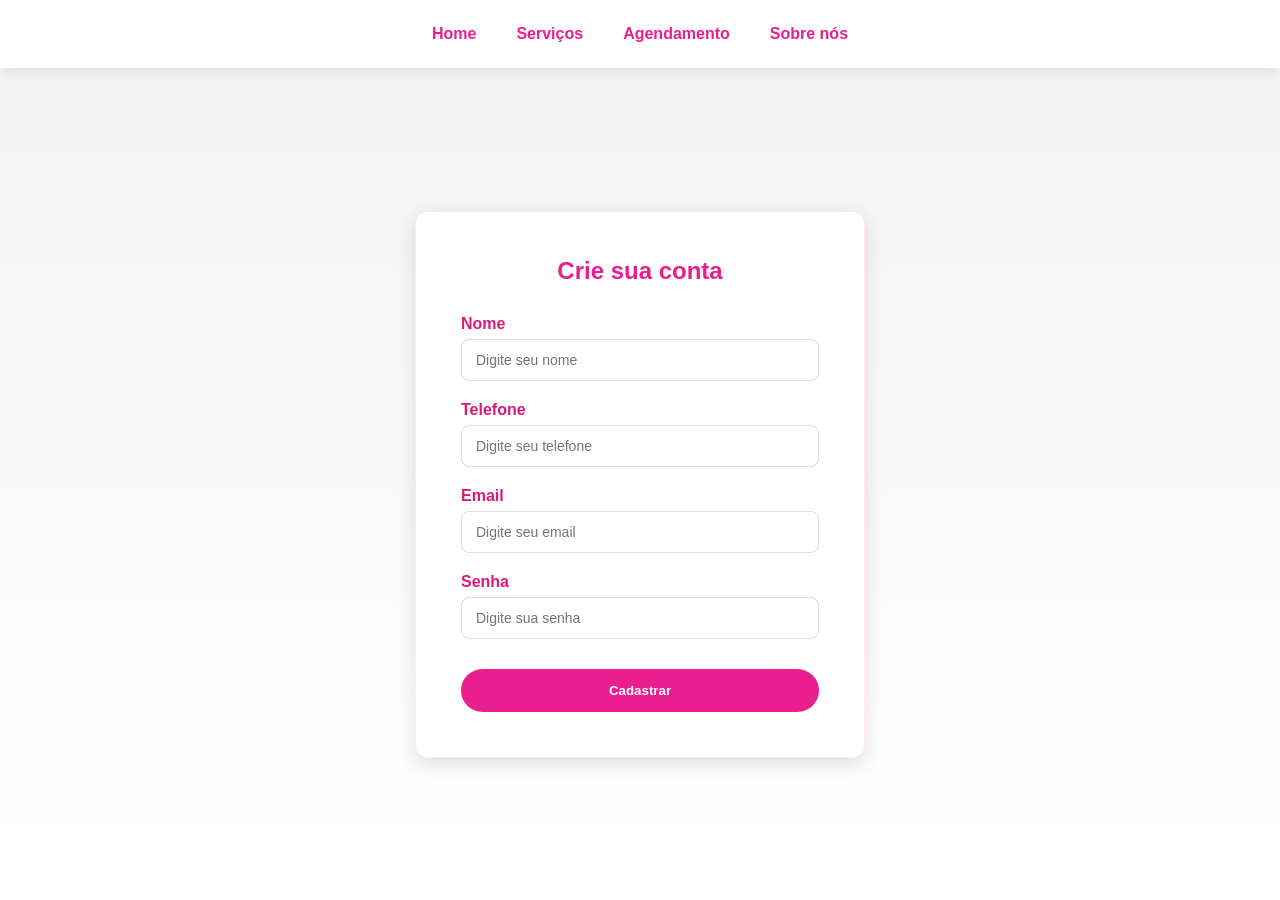
==== html/agendamento.html @ 5a00b75d "criada a funcao fetch no js para receber o cadastro do usuario posteriormente no spring" ====
<!DOCTYPE html>
<html lang="pt-BR">
<head>
    <meta charset="UTF-8">
    <meta name="viewport" content="width=device-width, initial-scale=1.0">
    <title>Agendamento</title>
    <link rel="stylesheet" href="../styles/agendamento.css">
    <link rel="stylesheet" href="../styles/style.css">
</head>

<body>

    <header>
        <nav>
            <ul>
                <li><a href="index.html">Home</a></li>
                <li><a href="index.html#servicos">Serviços</a></li>
                <li><a href="agendamento.html">Agendamento</a></li>
                <li><a href="sobre-nos.html">Sobre nós</a></li>
            </ul>
        </nav>
    </header>

    <main>
        <div class="form-container">
            <h2>Crie sua conta</h2>

            <form id="form"class="formulario">
                
                <label for="input-nome">Nome</label>
                <input type="text" id="input-nome" placeholder="Digite seu nome" required>

                <label for="input-telefone">Telefone</label>
                <input type="tel" id="input-telefone" placeholder="Digite seu telefone" required>

                <label for="input-email">Email</label>
                <input type="email" id="input-email" placeholder="Digite seu email" required>

                <label for="input-senha">Senha</label>
                <input type="password" id="input-senha" placeholder="Digite sua senha" required>

                <button type="submit">Cadastrar</button>

            </form>
        </div>
    </main>
    <script src="../script.js"></script>
</body>
</html>
---- styles/agendamento.css ----
* {
    margin: 0;
    padding: 0;
    box-sizing: border-box;
}

:root {
    --color-primary: #E91E8F;
    --color-primary-dark: #D81B7B;
    --color-primary-light: #F062A6;
    --color-primary-soft: #F8A1C4;

    --color-white: #FFFFFF;
    --color-background: #F2F2F2;
    --color-text: #333333;
    --color-text-light: #666666;

    --shadow-soft: 0 4px 12px rgba(0, 0, 0, 0.08);
    --shadow-medium: 0 6px 18px rgba(0, 0, 0, 0.12);

    --border-radius: 12px;
}

body {
    font-family: 'Poppins', Arial, sans-serif;
    background: linear-gradient(to bottom, var(--color-background), var(--color-white));
    color: var(--color-text);
    min-height: 100vh;
    display: flex;
    flex-direction: column;
}

/* HEADER */

header {
    background: var(--color-white);
    box-shadow: var(--shadow-soft);
}

nav ul {
    display: flex;
    justify-content: center;
    list-style: none;
    padding: 25px 0;
    gap: 40px;
}

nav a {
    text-decoration: none;
    font-weight: 600;
    color: var(--color-primary);
    position: relative;
    transition: 0.3s ease;
}

nav a::after {
    content: "";
    position: absolute;
    left: 0;
    bottom: -6px;
    width: 0%;
    height: 2px;
    background: var(--color-primary);
    transition: 0.3s ease;
}

nav a:hover {
    color: var(--color-primary-dark);
}

nav a:hover::after {
    width: 100%;
}

/* MAIN */

main {
    flex: 1;
    display: flex;
    justify-content: center;
    align-items: center;
    padding: 60px 20px;
}

/* FORM CONTAINER */

.form-container {
    width: 100%;
    max-width: 450px;
    background: var(--color-white);
    padding: 45px;
    border-radius: var(--border-radius);
    box-shadow: var(--shadow-medium);
    border: 1px solid rgba(233, 30, 143, 0.1);
}

.form-container h2 {
    text-align: center;
    margin-bottom: 30px;
    color: var(--color-primary);
}

/* FORM */

.formulario {
    display: flex;
    flex-direction: column;
}

.formulario label {
    font-weight: 600;
    margin-bottom: 6px;
    color: var(--color-primary-dark);
}

.formulario input {
    padding: 12px 14px;
    margin-bottom: 20px;
    border-radius: 8px;
    border: 1px solid #ddd;
    font-size: 14px;
    transition: 0.3s ease;
}

.formulario input:focus {
    border-color: var(--color-primary);
    box-shadow: 0 0 0 3px rgba(233, 30, 143, 0.15);
    outline: none;
}

.formulario button {
    margin-top: 10px;
    padding: 14px;
    border-radius: 30px;
    border: none;
    background: var(--color-primary);
    color: var(--color-white);
    font-weight: 600;
    cursor: pointer;
    transition: 0.3s ease;
}

.formulario button:hover {
    background: var(--color-primary-dark);
    box-shadow: 0 6px 15px rgba(233, 30, 143, 0.35);
    transform: translateY(-2px);
}

/* RESPONSIVO */

@media (max-width: 600px) {
    nav ul {
        flex-direction: column;
        gap: 20px;
    }

    .form-container {
        padding: 30px;
    }
}
---- styles/style.css ----
* {
    margin: 0;
    padding: 0;
    box-sizing: border-box;
}

:root {
    --color-primary: #E91E8F;
    --color-primary-dark: #D81B7B;
    --color-primary-light: #F062A6;
    --color-primary-soft: #F8A1C4;

    --color-white: #FFFFFF;
    --color-background: #F2F2F2;
    --color-text: #333333;
    --color-text-light: #666666;

    --shadow-soft: 0 4px 12px rgba(0, 0, 0, 0.08);
    --shadow-medium: 0 6px 18px rgba(0, 0, 0, 0.12);

    --border-radius: 12px;
}

body {
    font-family: 'Poppins', Arial, sans-serif;
    background: linear-gradient(to bottom, var(--color-background), var(--color-white));
    color: var(--color-text);
}

header {
    background: var(--color-white);
    box-shadow: var(--shadow-soft);
}

nav ul {
    display: flex;
    justify-content: center;
    list-style: none;
    padding: 25px 0;
    gap: 40px;
}

nav a {
    text-decoration: none;
    font-weight: 600;
    color: var(--color-primary);
    position: relative;
    transition: 0.3s ease;
}

nav a::after {
    content: "";
    position: absolute;
    left: 0;
    bottom: -6px;
    width: 0%;
    height: 2px;
    background: var(--color-primary);
    transition: 0.3s ease;
}

nav a:hover {
    color: var(--color-primary-dark);
}

nav a:hover::after {
    width: 100%;
}

main img {
    width: 100%;
    max-height: 500px;
    object-fit: cover;
    display: block;
}

/* ================= SERVIÇOS ================= */

.servicos {
    padding: 80px 20px;
    text-align: center;
}

.servicos h2 {
    font-size: 36px;
    color: var(--color-primary);
    margin-bottom: 60px;
    font-weight: 700;
}

.servicos-container {
    display: grid;
    grid-template-columns: repeat(3, 1fr);
    gap: 40px;
    max-width: 1100px;
    margin: 0 auto;
    align-items: stretch; /* força mesma altura */
}

.card {
    background: var(--color-white);
    padding: 30px;
    border-radius: var(--border-radius);
    box-shadow: var(--shadow-soft);
    border: 1px solid rgba(233, 30, 143, 0.1);
    transition: all 0.4s ease;

    display: flex;
    flex-direction: column;
    height: 100%; /* garante altura igual */
}

.card:hover {
    transform: translateY(-12px);
    box-shadow: var(--shadow-medium);
    border: 1px solid var(--color-primary-soft);
}

.card img {
    width: 100%;
    height: 200px;
    object-fit: cover;
    border-radius: var(--border-radius);
    margin-bottom: 20px;
}

.card h3 {
    color: var(--color-primary-dark);
    margin-bottom: 15px;
    font-weight: 600;
}

.card p {
    font-size: 14px;
    color: var(--color-text-light);
    line-height: 1.7;
    margin-bottom: 15px;
}

.card p:last-of-type {
    margin-bottom: 20px;
}

.btn-agendar {
    display: inline-block;
    padding: 12px 28px;
    background: var(--color-primary);
    color: var(--color-white);
    border-radius: 30px;
    text-decoration: none;
    font-size: 14px;
    font-weight: 500;
    transition: 0.3s ease;
    margin-top: auto; /* botão sempre embaixo */
}

.btn-agendar:hover {
    background: var(--color-primary-dark);
    box-shadow: 0 6px 15px rgba(233, 30, 143, 0.35);
}

/* ================= RESPONSIVO ================= */

@media (max-width: 992px) {
    .servicos-container {
        grid-template-columns: repeat(2, 1fr);
    }
}

@media (max-width: 600px) {
    .servicos-container {
        grid-template-columns: 1fr;
    }

    nav ul {
        flex-direction: column;
        gap: 20px;
    }
}

/* ================= FOOTER ================= */

.footer {
    background: var(--color-primary);
    color: var(--color-white);
    padding: 60px 20px 20px 20px;
    margin-top: 80px;
}

.footer-container {
    display: flex;
    justify-content: space-between;
    flex-wrap: wrap;
    gap: 40px;
    max-width: 1100px;
    margin: auto;
}

.footer h3,
.footer h4 {
    margin-bottom: 15px;
}

.footer p {
    font-size: 14px;
    line-height: 1.6;
}

.footer-links ul {
    list-style: none;
}

.footer-links li {
    margin-bottom: 8px;
}

.footer-links a {
    text-decoration: none;
    color: var(--color-white);
    font-size: 14px;
}

.footer-bottom {
    text-align: center;
    margin-top: 40px;
    padding-top: 20px;
    border-top: 1px solid rgba(255, 255, 255, 0.3);
    font-size: 13px;
}

.footer-map {
    margin-top: 30px;
    border-radius: var(--border-radius);
    overflow: hidden;
    box-shadow: var(--shadow-soft);
}
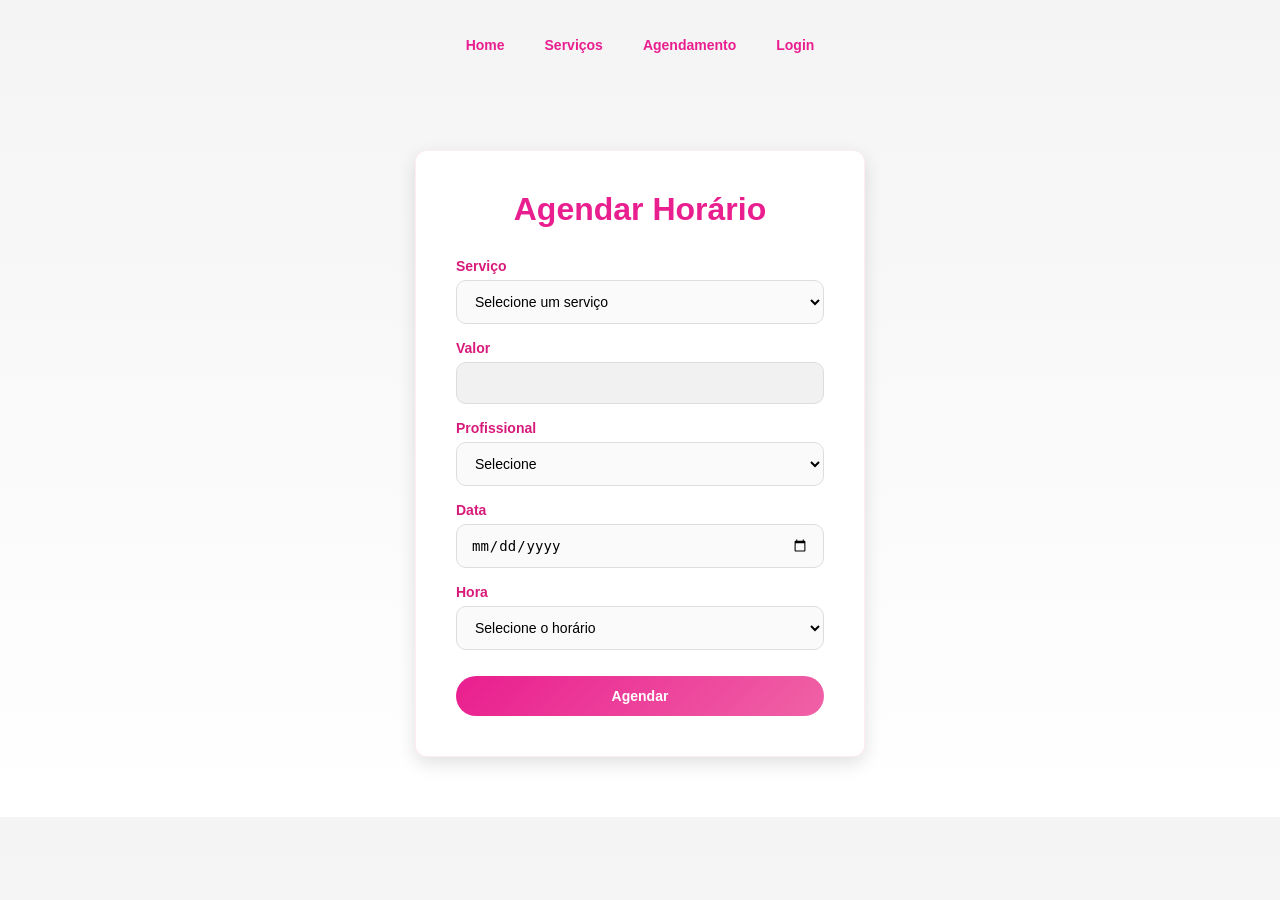
==== commit 606bcbe1: "alterações em massa" ====
--- a/html/agendamento.html
+++ b/html/agendamento.html
@@ -1,49 +1,89 @@
 <!DOCTYPE html>
 <html lang="pt-BR">
+
 <head>
     <meta charset="UTF-8">
     <meta name="viewport" content="width=device-width, initial-scale=1.0">
     <title>Agendamento</title>
+
     <link rel="stylesheet" href="../styles/agendamento.css">
-    <link rel="stylesheet" href="../styles/style.css">
+    <link rel="stylesheet" href="../styles/menu.css">
 </head>
 
 <body>
 
     <header>
         <nav>
-            <ul>
+            <ul id="menu">
                 <li><a href="index.html">Home</a></li>
                 <li><a href="index.html#servicos">Serviços</a></li>
                 <li><a href="agendamento.html">Agendamento</a></li>
-                <li><a href="sobre-nos.html">Sobre nós</a></li>
+                <li id="menu-login"><a href="login.html">Login</a></li>
             </ul>
         </nav>
     </header>
 
     <main>
+
         <div class="form-container">
-            <h2>Crie sua conta</h2>
+            <h2>Agendar Horário</h2>
 
-            <form id="form"class="formulario">
-                
-                <label for="input-nome">Nome</label>
-                <input type="text" id="input-nome" placeholder="Digite seu nome" required>
+            <form id="form-agendamento" class="formulario">
 
-                <label for="input-telefone">Telefone</label>
-                <input type="tel" id="input-telefone" placeholder="Digite seu telefone" required>
+                <div class="campo">
+                    <label>Serviço</label>
+                    <select id="servico" required>
+                        <option value="">Selecione um serviço</option>
+                        <option value="Manicure" data-valor="40">Manicure</option>
+                        <option value="Pedicure" data-valor="50">Pedicure</option>
+                        <option value="Pe e Mao" data-valor="65">Pé e Mão</option>
+                        <option value="Escova" data-valor="50">Escova</option>
+                        <option value="Progressiva" data-valor="100">Progressiva</option>
+                        <option value="Botox" data-valor="90">Botox Capilar</option>
+                    </select>
+                </div>
 
-                <label for="input-email">Email</label>
-                <input type="email" id="input-email" placeholder="Digite seu email" required>
+                <div class="campo">
+                    <label>Valor</label>
+                    <input type="text" id="valor" readonly>
+                </div>
 
-                <label for="input-senha">Senha</label>
-                <input type="password" id="input-senha" placeholder="Digite sua senha" required>
+                <div class="campo">
+                    <label>Profissional</label>
+                    <select id="profissional" required>
+                        <option value="">Selecione</option>
+                    </select>
+                </div>
 
-                <button type="submit">Cadastrar</button>
+                <div class="campo">
+                    <label>Data</label>
+                    <input type="date" id="data" required>
+                </div>
+
+                <div class="campo">
+                    <label>Hora</label>
+                    <select id="hora" required>
+                        <option value="">Selecione o horário</option>
+                    </select>
+                </div>
+
+                <button type="submit">Agendar</button>
 
             </form>
         </div>
+
+        <script>
+            const usuario = JSON.parse(localStorage.getItem("usuario"));
+            if (usuario.role === "profissional") {
+                // mostrar agenda do profissional
+            } else {
+                // mostrar fluxo do cliente
+            }
+        </script>
+
     </main>
-    <script src="../script.js"></script>
+
+    <script src="../agendamento.js"></script>
 </body>
+
 </html>
--- a/styles/agendamento.css
+++ b/styles/agendamento.css
@@ -11,7 +11,8 @@
     --color-primary-soft: #F8A1C4;
 
     --color-white: #FFFFFF;
-    --color-background: #F2F2F2;
+    --color-background: #F4F4F4;
+
     --color-text: #333333;
     --color-text-light: #666666;
 
@@ -19,40 +20,55 @@
     --shadow-medium: 0 6px 18px rgba(0, 0, 0, 0.12);
 
     --border-radius: 12px;
+
+    --font-size-base: 15px;
+    --font-size-small: 14px;
+    --font-size-title: 32px;
+
+    --nav-height: 40px;
 }
 
 body {
     font-family: 'Poppins', Arial, sans-serif;
     background: linear-gradient(to bottom, var(--color-background), var(--color-white));
     color: var(--color-text);
-    min-height: 100vh;
-    display: flex;
-    flex-direction: column;
-}
-
-/* HEADER */
-
-header {
-    background: var(--color-white);
-    box-shadow: var(--shadow-soft);
+    margin: 0;
+    font-size: var(--font-size-base);
+}
+
+main {
+    flex: 1;
+    display: flex;
+    justify-content: center;
+    align-items: center;
+    padding: 60px 20px;
 }
 
 nav ul {
     display: flex;
     justify-content: center;
+    align-items: center;
     list-style: none;
     padding: 25px 0;
     gap: 40px;
 }
 
+nav li {
+    display: flex;
+    align-items: center;
+}
+
 nav a {
     text-decoration: none;
     font-weight: 600;
     color: var(--color-primary);
+    font-size: var(--font-size-small);
+    height: var(--nav-height);
+    display: flex;
+    align-items: center;
     position: relative;
     transition: 0.3s ease;
 }
-
 nav a::after {
     content: "";
     position: absolute;
@@ -72,89 +88,147 @@
     width: 100%;
 }
 
-/* MAIN */
-
-main {
-    flex: 1;
-    display: flex;
-    justify-content: center;
-    align-items: center;
-    padding: 60px 20px;
-}
-
-/* FORM CONTAINER */
+#menu-login {
+    display: flex;
+    align-items: center;
+    gap: 10px;
+}
+
+#menu-login span {
+    font-size: var(--font-size-small);
+    font-weight: 600;
+    color: var(--color-primary-dark);
+    height: var(--nav-height);
+    display: flex;
+    align-items: center;
+}
+
+#menu-login .btn-logout {
+    height: var(--nav-height);
+    padding: 0 18px;
+    border-radius: 30px;
+    border: none;
+    background: var(--color-primary);
+    color: var(--color-white);
+    font-size: var(--font-size-small);
+    font-weight: 600;
+    display: flex;
+    align-items: center;
+    cursor: pointer;
+    transition: 0.3s ease;
+}
+
+#menu-login .btn-logout:hover {
+    background: var(--color-primary-dark);
+    box-shadow: 0 6px 15px rgba(233, 30, 143, 0.35);
+}
 
 .form-container {
     width: 100%;
     max-width: 450px;
     background: var(--color-white);
-    padding: 45px;
+    padding: 40px;
     border-radius: var(--border-radius);
     box-shadow: var(--shadow-medium);
-    border: 1px solid rgba(233, 30, 143, 0.1);
+    border: 1px solid rgba(233, 30, 143, 0.08);
+    transition: 0.3s ease;
+}
+
+.form-container:hover {
+    transform: translateY(-2px);
 }
 
 .form-container h2 {
     text-align: center;
     margin-bottom: 30px;
     color: var(--color-primary);
-}
-
-/* FORM */
+    font-weight: 700;
+    font-size: var(--font-size-title);
+}
 
 .formulario {
     display: flex;
     flex-direction: column;
+    gap: 16px;
+}
+
+.campo {
+    display: flex;
+    flex-direction: column;
+    gap: 6px;
 }
 
 .formulario label {
     font-weight: 600;
-    margin-bottom: 6px;
+    font-size: var(--font-size-small);
     color: var(--color-primary-dark);
 }
 
-.formulario input {
+.formulario input,
+.formulario select {
     padding: 12px 14px;
-    margin-bottom: 20px;
-    border-radius: 8px;
+    border-radius: 10px;
     border: 1px solid #ddd;
-    font-size: 14px;
-    transition: 0.3s ease;
-}
-
-.formulario input:focus {
+    font-size: var(--font-size-small);
+    background: #fafafa;
+    transition: 0.25s ease;
+    outline: none;
+}
+
+.formulario input:focus,
+.formulario select:focus {
     border-color: var(--color-primary);
+    background: #fff;
     box-shadow: 0 0 0 3px rgba(233, 30, 143, 0.15);
-    outline: none;
+}
+
+.formulario input[readonly] {
+    background: #f1f1f1;
+    color: var(--color-text-light);
+    cursor: not-allowed;
 }
 
 .formulario button {
     margin-top: 10px;
-    padding: 14px;
+    height: 40px;
     border-radius: 30px;
     border: none;
-    background: var(--color-primary);
+    background: linear-gradient(135deg, var(--color-primary), var(--color-primary-light));
     color: var(--color-white);
+    font-size: var(--font-size-small);
     font-weight: 600;
     cursor: pointer;
     transition: 0.3s ease;
 }
 
 .formulario button:hover {
-    background: var(--color-primary-dark);
-    box-shadow: 0 6px 15px rgba(233, 30, 143, 0.35);
-    transform: translateY(-2px);
-}
-
-/* RESPONSIVO */
-
-@media (max-width: 600px) {
-    nav ul {
-        flex-direction: column;
-        gap: 20px;
+    background: linear-gradient(135deg, var(--color-primary-dark), var(--color-primary));
+    box-shadow: 0 8px 18px rgba(233, 30, 143, 0.35);
+    transform: translateY(-1px);
+}
+
+.form-container p {
+    text-align: center;
+    margin-top: 20px;
+    font-size: var(--font-size-small);
+}
+
+a {
+    text-decoration: none;
+    color: var(--color-primary);
+    font-weight: 500;
+}
+
+a:hover {
+    text-decoration: underline;
+}
+
+@media (max-width: 480px) {
+    .form-container {
+        padding: 25px;
     }
 
-    .form-container {
-        padding: 30px;
+    .form-container h2 {
+        font-size: 24px;
     }
 }
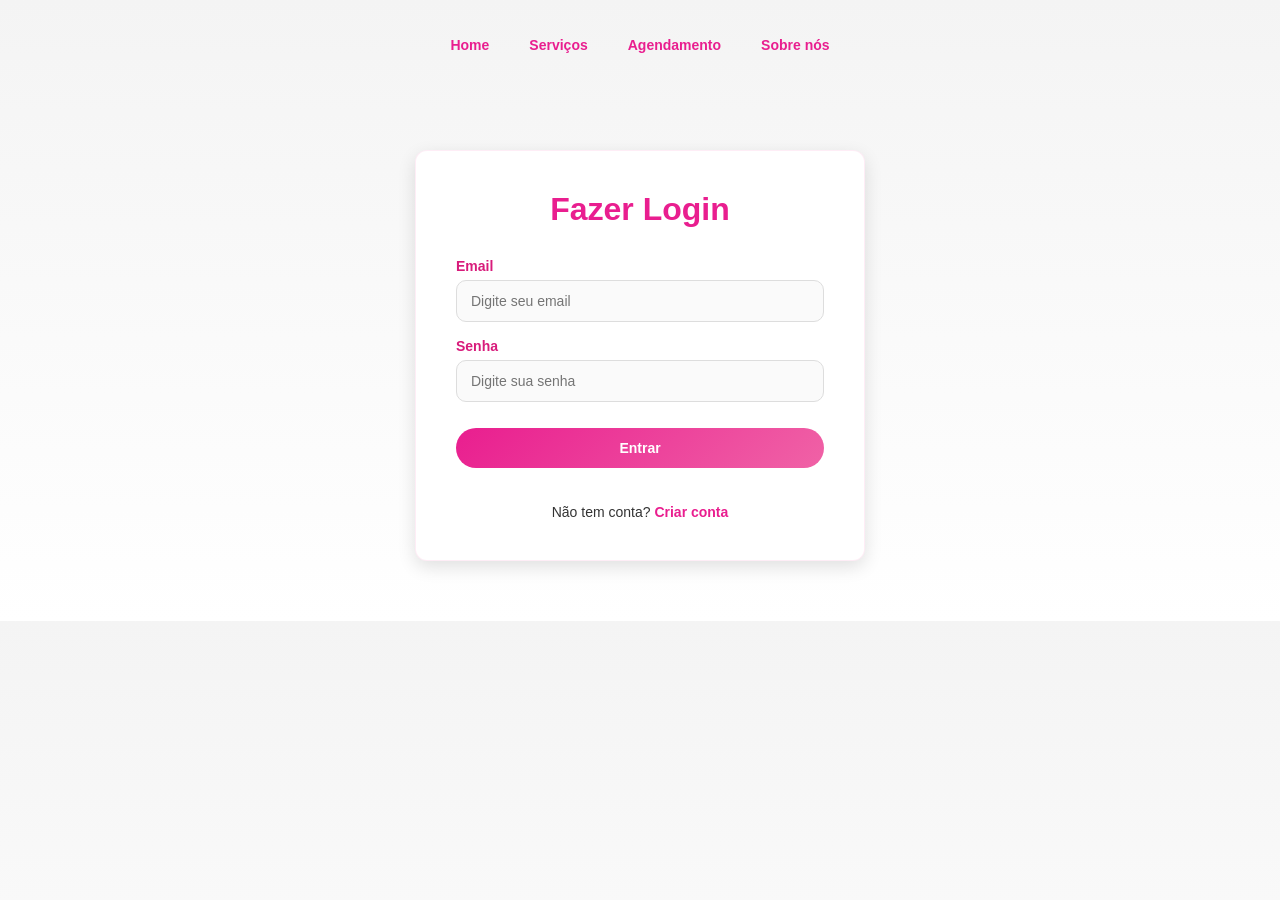
==== commit 301a5ff5: "atualizacao" ====
--- a/html/agendamento.html
+++ b/html/agendamento.html
@@ -75,9 +75,7 @@
         <script>
             const usuario = JSON.parse(localStorage.getItem("usuario"));
             if (usuario.role === "profissional") {
-                // mostrar agenda do profissional
             } else {
-                // mostrar fluxo do cliente
             }
         </script>
 
--- a/styles/menu.css
+++ b/styles/menu.css
@@ -0,0 +1,104 @@
+/* ================= MENU PADRÃO GLOBAL ================= */
+
+:root {
+    --color-primary: #E91E8F;
+    --color-primary-dark: #D81B7B;
+    --color-white: #FFFFFF;
+
+    --font-size-small: 14px;
+    --nav-height: 40px;
+}
+
+header {
+    background: var(--color-white);
+    box-shadow: 0 4px 12px rgba(0, 0, 0, 0.08);
+}
+
+nav ul {
+    display: flex;
+    justify-content: center;
+    align-items: center;
+    list-style: none;
+    padding: 25px 0;
+    gap: 40px;
+}
+
+nav li {
+    display: flex;
+    align-items: center;
+}
+
+nav a {
+    text-decoration: none;
+    font-weight: 600;
+    color: var(--color-primary);
+    font-size: var(--font-size-small);
+    height: var(--nav-height);
+    display: flex;
+    align-items: center;
+    position: relative;
+    transition: 0.3s ease;
+}
+
+nav a::after {
+    content: "";
+    position: absolute;
+    left: 0;
+    bottom: -6px;
+    width: 0%;
+    height: 2px;
+    background: var(--color-primary);
+    transition: 0.3s ease;
+}
+
+nav a:hover {
+    color: var(--color-primary-dark);
+}
+
+nav a:hover::after {
+    width: 100%;
+}
+
+#menu-login {
+    display: flex;
+    align-items: center;
+    gap: 12px;
+}
+
+#menu-login span {
+    font-size: var(--font-size-small);
+    font-weight: 600;
+    color: var(--color-primary-dark);
+    height: var(--nav-height);
+    display: flex;
+    align-items: center;
+}
+
+#menu-login .btn-logout {
+    height: 40px !important;
+    padding: 0 20px !important;
+    border-radius: 30px !important;
+
+    display: flex !important;
+    align-items: center !important;
+
+    font-size: 14px !important;
+    font-weight: 600;
+
+    background: var(--color-primary);
+    color: var(--color-white);
+    border: none;
+    cursor: pointer;
+}
+
+#menu-login .btn-logout:hover {
+    background: var(--color-primary-dark);
+    box-shadow: 0 6px 15px rgba(233, 30, 143, 0.35);
+}
+
+@media (max-width: 600px) {
+    nav ul {
+        flex-direction: column;
+        gap: 20px;
+    }
+}
